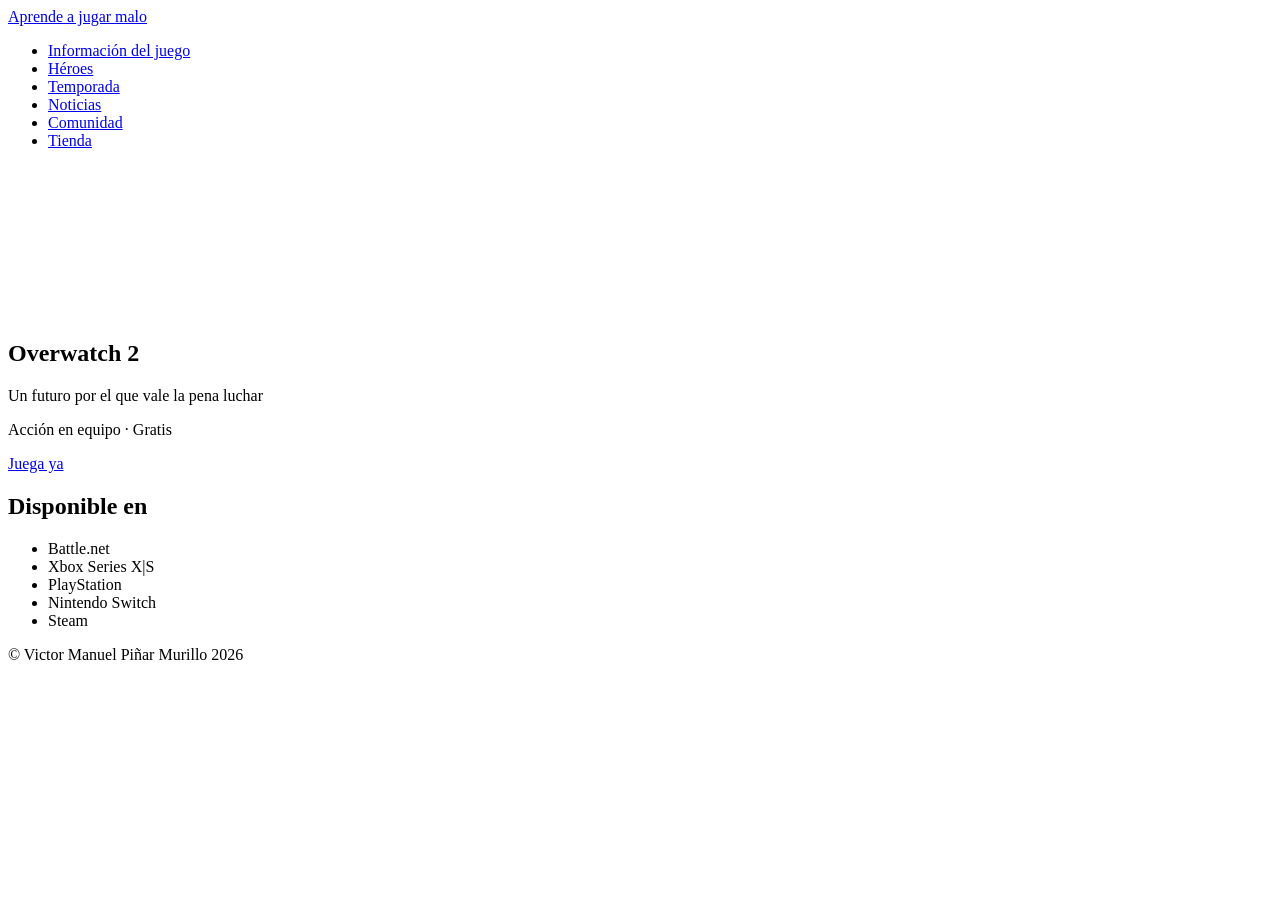
==== index.html @ 0eced62b "inicio del proyecto" ====
<!DOCTYPE html>
<html lang="es">
<head>
    <meta charset="UTF-8">
    <meta name="viewport" content="width=device-width, initial-scale=1.0">
    <title>Proyecto web</title>
    <link rel="stylesheet" href="CSS/style.css">
</head>
<body>
    <header>
        <div class="logo">
            <a href="#">
                <span>Aprende a jugar malo</span>
            </a>
        </div>
        <nav>
            <ul>
                <li><a href="#">Información del juego</a></li>
                <li><a href="#">Héroes</a></li>
                <li><a href="#">Temporada</a></li>
                <li><a href="#">Noticias</a></li>
                <li><a href="#">Comunidad</a></li>
                <li><a href="#">Tienda</a></li>
            </ul>
        </nav>
    </header>
    <main>
        <section class="heroe">
            <div class="heroe media">
                <video src="Assets/F2P_Trailer_bug.mp4"></video>
            </div>

            <div class="contenido heroe">
                <h1>Overwatch 2</h1>
                <p>Un futuro por el que vale la pena luchar</p>
                <p>Acción en equipo · Gratis</p>

                <a href="#" class="boton">Juega ya</a>
            </div>
        </section>

        <section class="plataformas">
            <h2>Disponible en</h2>
            <ul>
                <li>Battle.net</li>
                <li>Xbox Series X|S</li>
                <li>PlayStation</li>
                <li>Nintendo Switch</li>
                <li>Steam</li>
            </ul>
        </section>

    </main>
    <footer>
        <p>&copy; Victor Manuel Piñar Murillo 2026</p>
    </footer>
    </header>
</body>
</html>
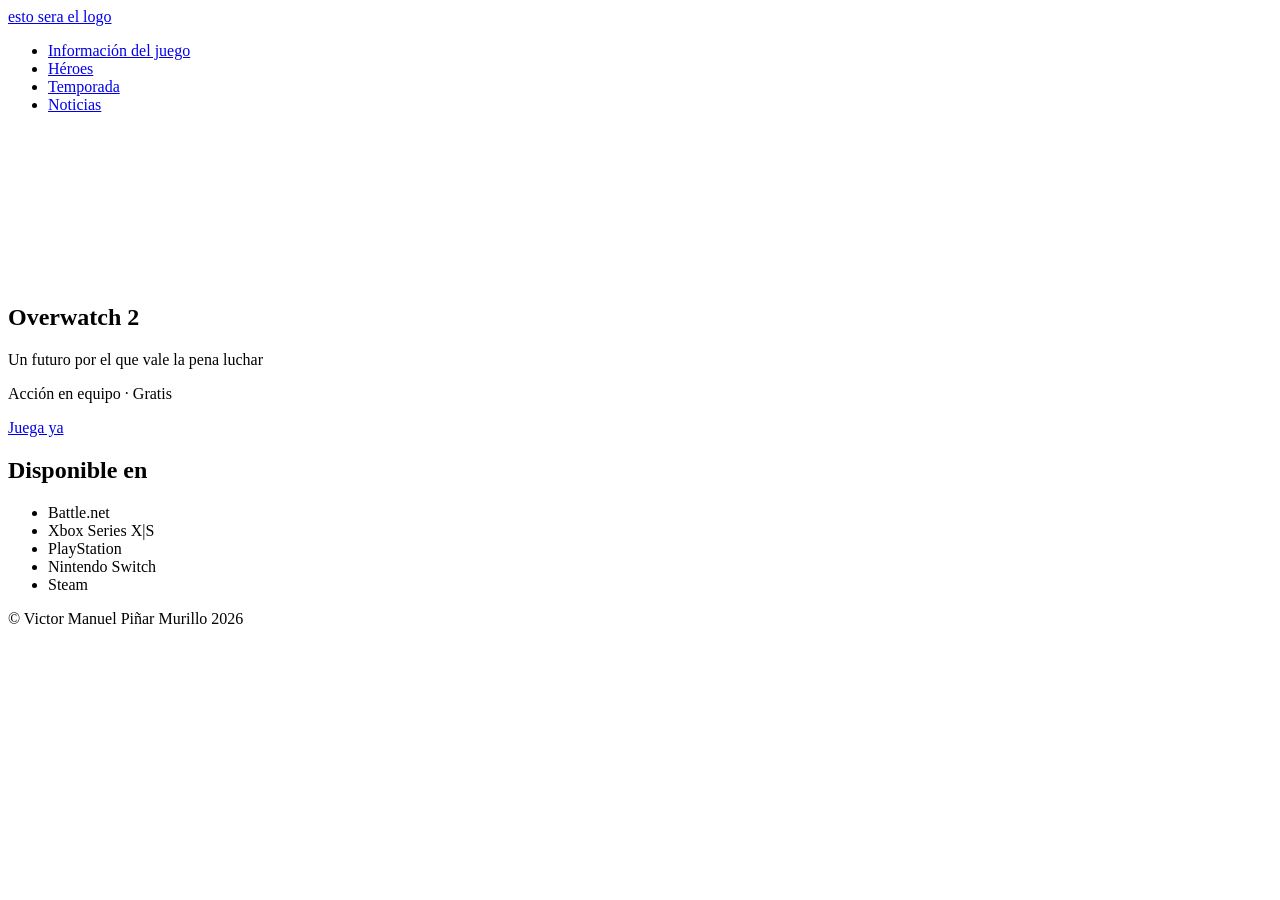
==== commit a21b1a3e: "errores en el html corregidos" ====
--- a/index.html
+++ b/index.html
@@ -10,27 +10,24 @@
     <header>
         <div class="logo">
             <a href="#">
-                <span>Aprende a jugar malo</span>
+                <span>esto sera el logo</span>
             </a>
         </div>
         <nav>
             <ul>
-                <li><a href="#">Información del juego</a></li>
+                <li><a class="top de la pagina" href="#">Información del juego</a></li>
                 <li><a href="#">Héroes</a></li>
                 <li><a href="#">Temporada</a></li>
                 <li><a href="#">Noticias</a></li>
-                <li><a href="#">Comunidad</a></li>
-                <li><a href="#">Tienda</a></li>
             </ul>
         </nav>
     </header>
     <main>
         <section class="heroe">
-            <div class="heroe media">
+            <div class="heroe_video">
                 <video src="Assets/F2P_Trailer_bug.mp4"></video>
             </div>
-
-            <div class="contenido heroe">
+            <div class="texto_en_el_video">
                 <h1>Overwatch 2</h1>
                 <p>Un futuro por el que vale la pena luchar</p>
                 <p>Acción en equipo · Gratis</p>
@@ -38,7 +35,6 @@
                 <a href="#" class="boton">Juega ya</a>
             </div>
         </section>
-
         <section class="plataformas">
             <h2>Disponible en</h2>
             <ul>
@@ -49,7 +45,6 @@
                 <li>Steam</li>
             </ul>
         </section>
-
     </main>
     <footer>
         <p>&copy; Victor Manuel Piñar Murillo 2026</p>
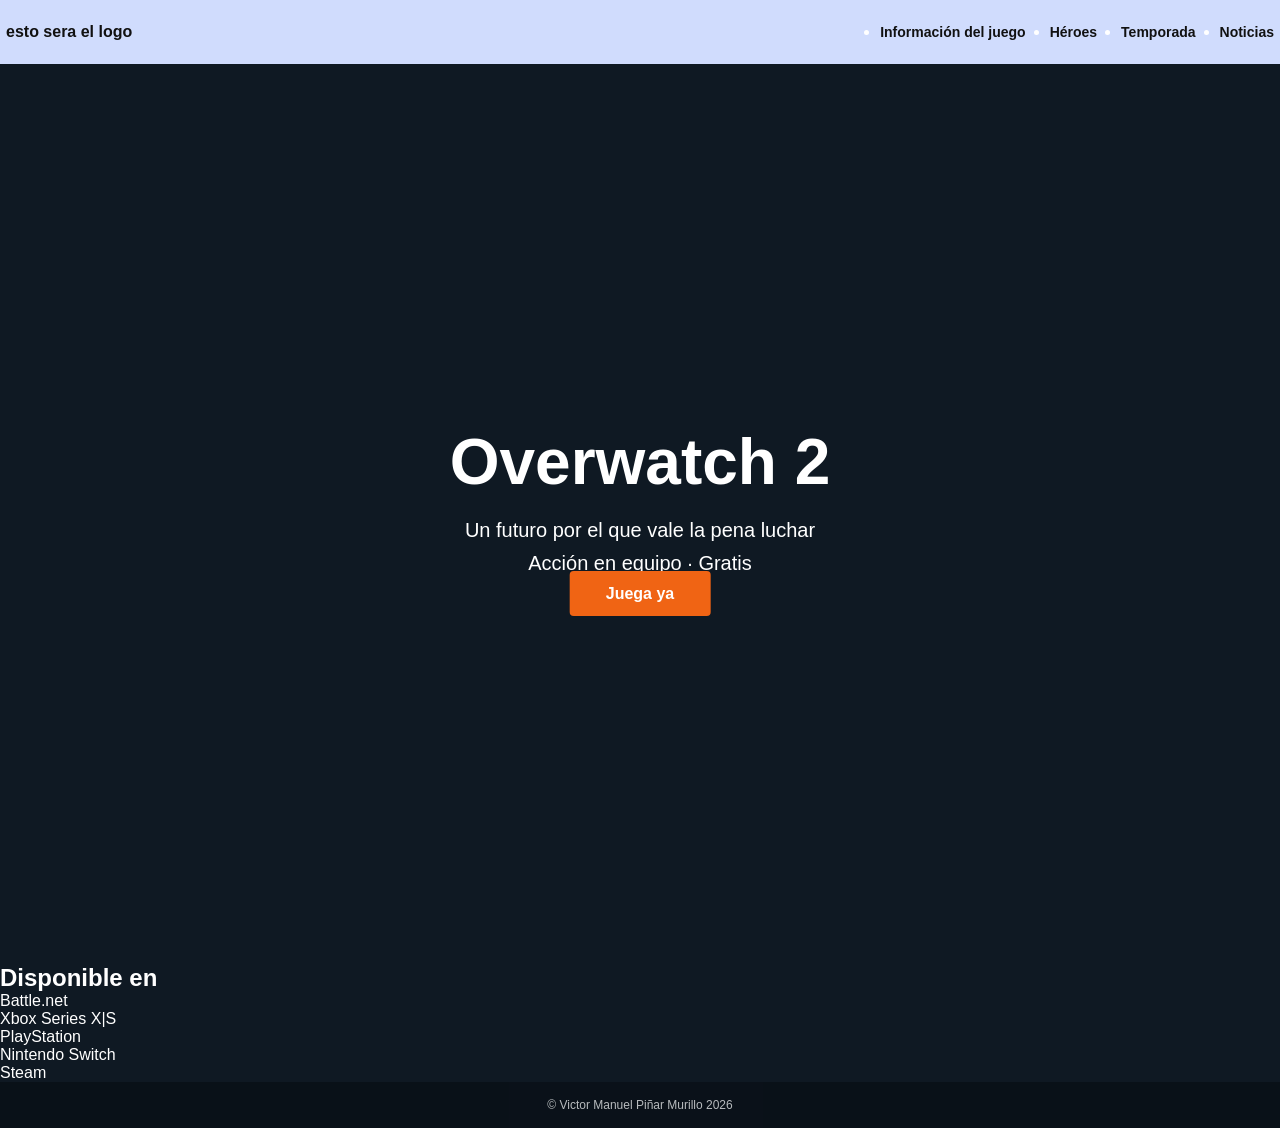
==== commit 77a9942d: "link a las otras paginas y css del video" ====
--- a/index.html
+++ b/index.html
@@ -15,10 +15,10 @@
         </div>
         <nav>
             <ul>
-                <li><a class="top de la pagina" href="#">Información del juego</a></li>
-                <li><a href="#">Héroes</a></li>
-                <li><a href="#">Temporada</a></li>
-                <li><a href="#">Noticias</a></li>
+                <li><a class="top de la pagina" href="index.html">Información del juego</a></li>
+                <li><a href="Héroes.html">Héroes</a></li>
+                <li><a href="Temporada.html">Temporada</a></li>
+                <li><a href="Noticias.html">Noticias</a></li>
             </ul>
         </nav>
     </header>
--- a/CSS/style.css
+++ b/CSS/style.css
@@ -0,0 +1,84 @@
+* {
+    margin: 0;
+    padding: 0;
+    box-sizing: border-box;
+    font-family: Arial, Helvetica, sans-serif;
+}
+body {
+    background-color: #0f1923;
+    color: #ffffff;
+}
+header {
+    width: 100%;
+    height: 64px;
+    background-color: #d0dcfd;
+    display: flex;
+    align-items: center;
+    justify-content: space-between;
+    padding: 6px;
+}
+
+.logo a {
+    text-decoration: none;
+    font-weight: 900;
+    color: #111;
+}
+nav ul {
+
+    display: flex;
+    gap: 24px;
+}
+nav a {
+    text-decoration: none;
+    color: #111;
+    font-weight: 600;
+    font-size: 14px;
+}
+.boton {
+    margin-top: 32px;
+    padding: 14px 36px;
+    background-color: #f06414;
+    color: #fff;
+    text-decoration: none;
+    font-weight: 800;
+    border-radius: 4px;
+    transition: transform 0.2s ease, box-shadow 0.2s ease;
+}
+footer {
+    background-color: #080f15;
+    text-align: center;
+    padding: 16px;
+    font-size: 12px;
+    opacity: 0.7;
+}
+.heroe {
+    position: relative;
+    width: 100%;
+    height: 100vh;
+}
+.heroe_video video {
+    width: 100%;
+    height: 100%;
+    object-fit: cover;
+}
+.texto_en_el_video {
+    position: absolute;
+    top: 50%;
+    left: 50%;
+    transform: translate(-50%, -50%);
+    text-align: center;
+    max-width: 800px;
+}
+.texto_en_el_video h1 {
+    font-size: 64px;
+    font-weight: 900;
+    margin-bottom: 20px;
+}
+.texto_en_el_video p {
+    font-size: 20px;
+    margin-bottom: 10px;
+}
+.boton:hover {
+    transform: translateY(-2px);
+    box-shadow: 0 6px 15px rgba(0, 0, 0, 0.4);
+}
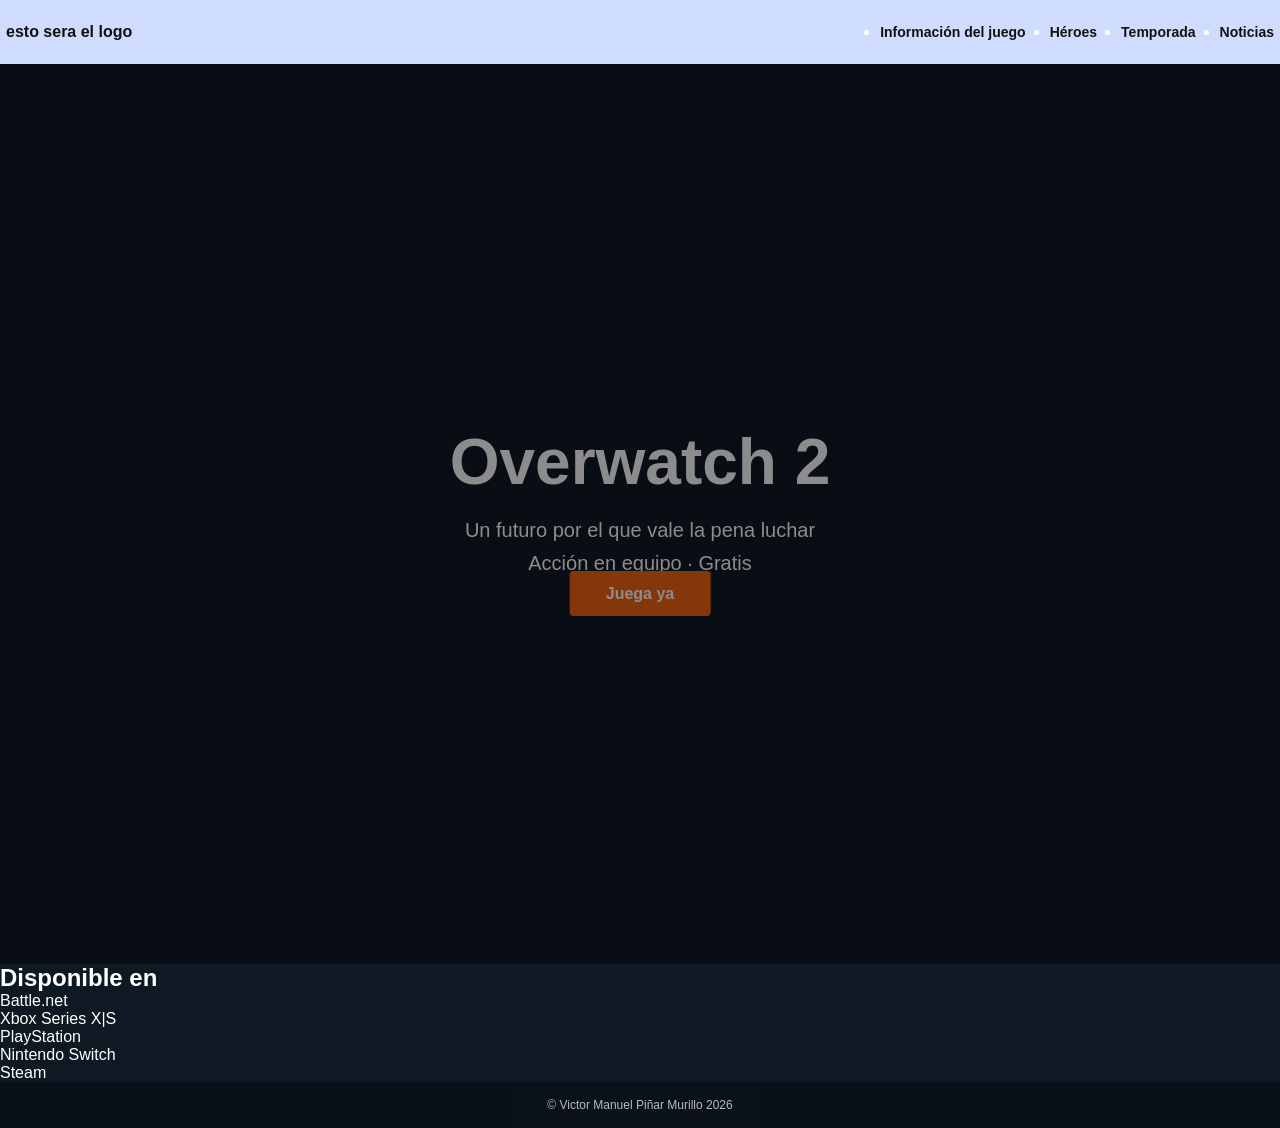
==== commit ddf29d7d: "video fondo oscurecido" ====
--- a/index.html
+++ b/index.html
@@ -24,6 +24,7 @@
     </header>
     <main>
         <section class="heroe">
+            <div class="filtro"></div>
             <div class="heroe_video">
                 <video src="Assets/F2P_Trailer_bug.mp4"></video>
             </div>
--- a/CSS/style.css
+++ b/CSS/style.css
@@ -16,8 +16,20 @@
     align-items: center;
     justify-content: space-between;
     padding: 6px;
+    position: fixed;
+    top: 0;
+    left: 0;
+    z-index: 10;
 }
-
+.filtro {
+    position: absolute;
+    top: 0;
+    left: 0;
+    width: 100%;
+    height: 100%;
+    background-color: rgba(0, 0, 0, 0.45);
+    z-index: 1;
+}
 .logo a {
     text-decoration: none;
     font-weight: 900;
@@ -51,6 +63,9 @@
     font-size: 12px;
     opacity: 0.7;
 }
+main {
+    margin-top: 64px;
+}
 .heroe {
     position: relative;
     width: 100%;
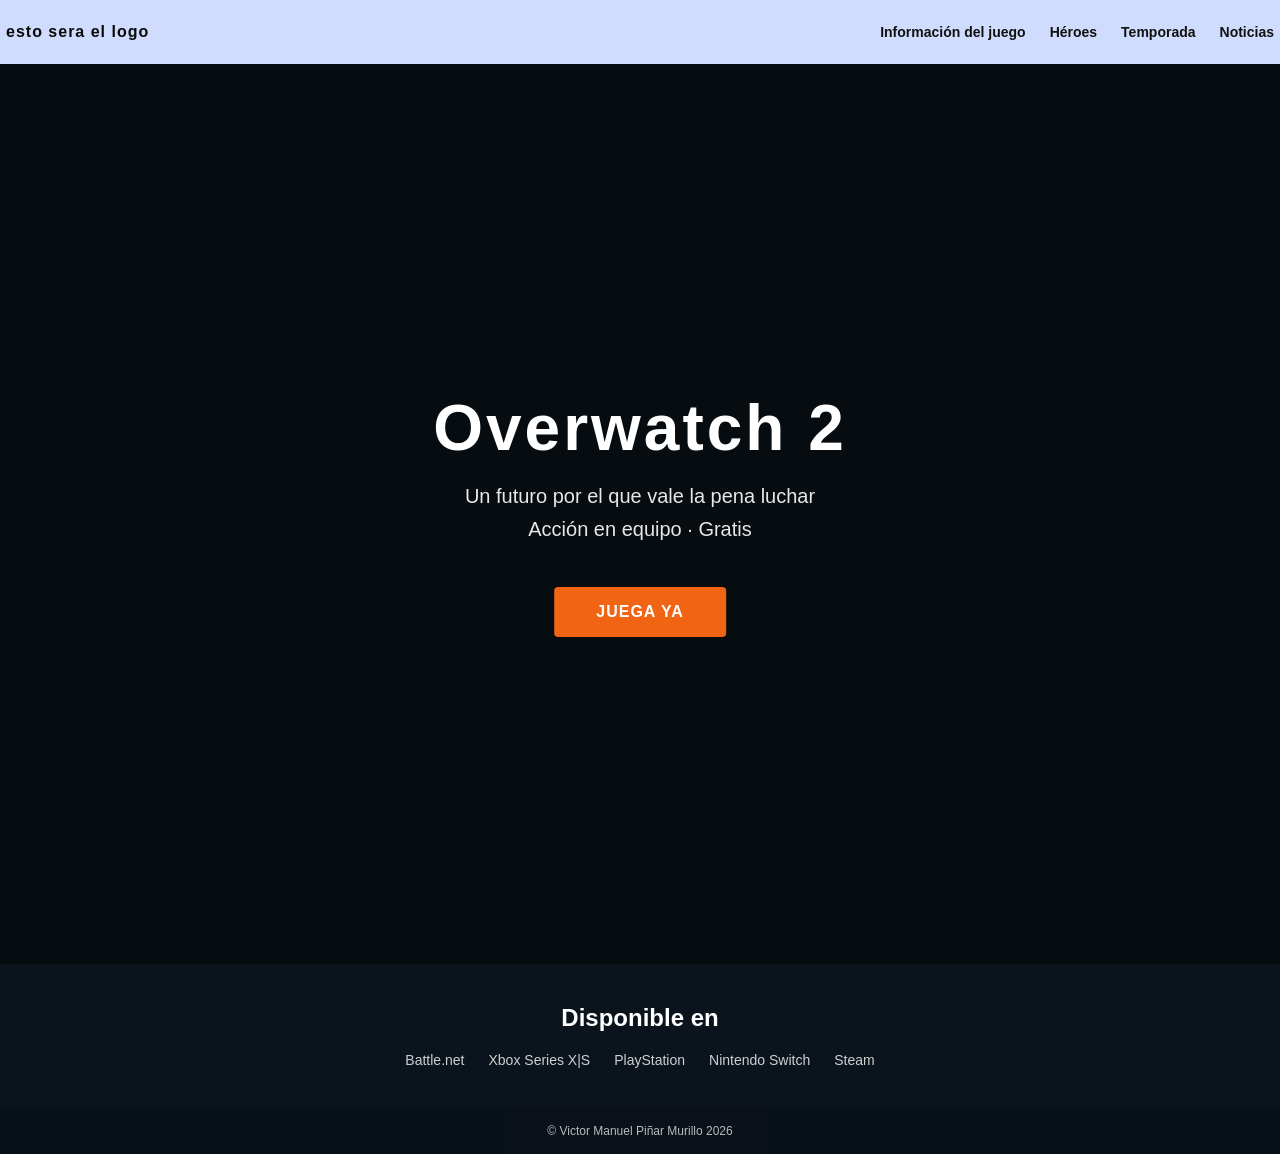
==== commit b8321276: "Página principal terminada" ====
--- a/index.html
+++ b/index.html
@@ -26,12 +26,12 @@
         <section class="heroe">
             <div class="filtro"></div>
             <div class="heroe_video">
-                <video src="Assets/F2P_Trailer_bug.mp4"></video>
+                <video src="Assets/F2P_Trailer_bug.mp4" autoplay muted loop playsinline></video>
             </div>
             <div class="texto_en_el_video">
                 <h1>Overwatch 2</h1>
-                <p>Un futuro por el que vale la pena luchar</p>
-                <p>Acción en equipo · Gratis</p>
+                <p class="subtitulo">Un futuro por el que vale la pena luchar</p>
+                <p class="detalle">Acción en equipo · Gratis</p>
 
                 <a href="#" class="boton">Juega ya</a>
             </div>
--- a/CSS/style.css
+++ b/CSS/style.css
@@ -23,20 +23,18 @@
 }
 .filtro {
     position: absolute;
-    top: 0;
-    left: 0;
-    width: 100%;
-    height: 100%;
-    background-color: rgba(0, 0, 0, 0.45);
+    inset: 0;
+    background-color: rgba(0, 0, 0, 0.5);
     z-index: 1;
 }
 .logo a {
     text-decoration: none;
     font-weight: 900;
-    color: #111;
+    color: #0a0a0a;
+    letter-spacing: 1px;
 }
 nav ul {
-
+    list-style: none;
     display: flex;
     gap: 24px;
 }
@@ -47,13 +45,16 @@
     font-size: 14px;
 }
 .boton {
-    margin-top: 32px;
-    padding: 14px 36px;
+    display: inline-block;
+    margin-top: 36px;
+    padding: 16px 42px;
     background-color: #f06414;
     color: #fff;
     text-decoration: none;
     font-weight: 800;
     border-radius: 4px;
+    text-transform: uppercase;
+    letter-spacing: 1px;
     transition: transform 0.2s ease, box-shadow 0.2s ease;
 }
 footer {
@@ -70,6 +71,7 @@
     position: relative;
     width: 100%;
     height: 100vh;
+    overflow: hidden;
 }
 .heroe_video video {
     width: 100%;
@@ -82,18 +84,49 @@
     left: 50%;
     transform: translate(-50%, -50%);
     text-align: center;
-    max-width: 800px;
+    max-width: 900px;
+    z-index: 2;
 }
 .texto_en_el_video h1 {
     font-size: 64px;
     font-weight: 900;
     margin-bottom: 20px;
+    letter-spacing: 3px;
 }
 .texto_en_el_video p {
     font-size: 20px;
     margin-bottom: 10px;
+    opacity: 0.9;
 }
 .boton:hover {
     transform: translateY(-2px);
-    box-shadow: 0 6px 15px rgba(0, 0, 0, 0.4);
+    box-shadow: 0 8px 18px rgba(0, 0, 0, 0.4);
 }
+.plataformas {
+    background-color: #0b141c;
+    padding: 40px 20px;
+    text-align: center;
+}
+.plataformas h2 {
+    margin-bottom: 20px;
+    font-size: 24px;
+}
+.plataformas ul {
+    list-style: none;
+    display: flex;
+    justify-content: center;
+    gap: 24px;
+    flex-wrap: wrap;
+}
+.plataformas li {
+    font-size: 14px;
+    opacity: 0.8;
+}
+.subtitulo {
+    font-size: 22px;
+    margin-bottom: 8px;
+}
+.detalle {
+    font-size: 18px;
+    opacity: 0.85;
+}
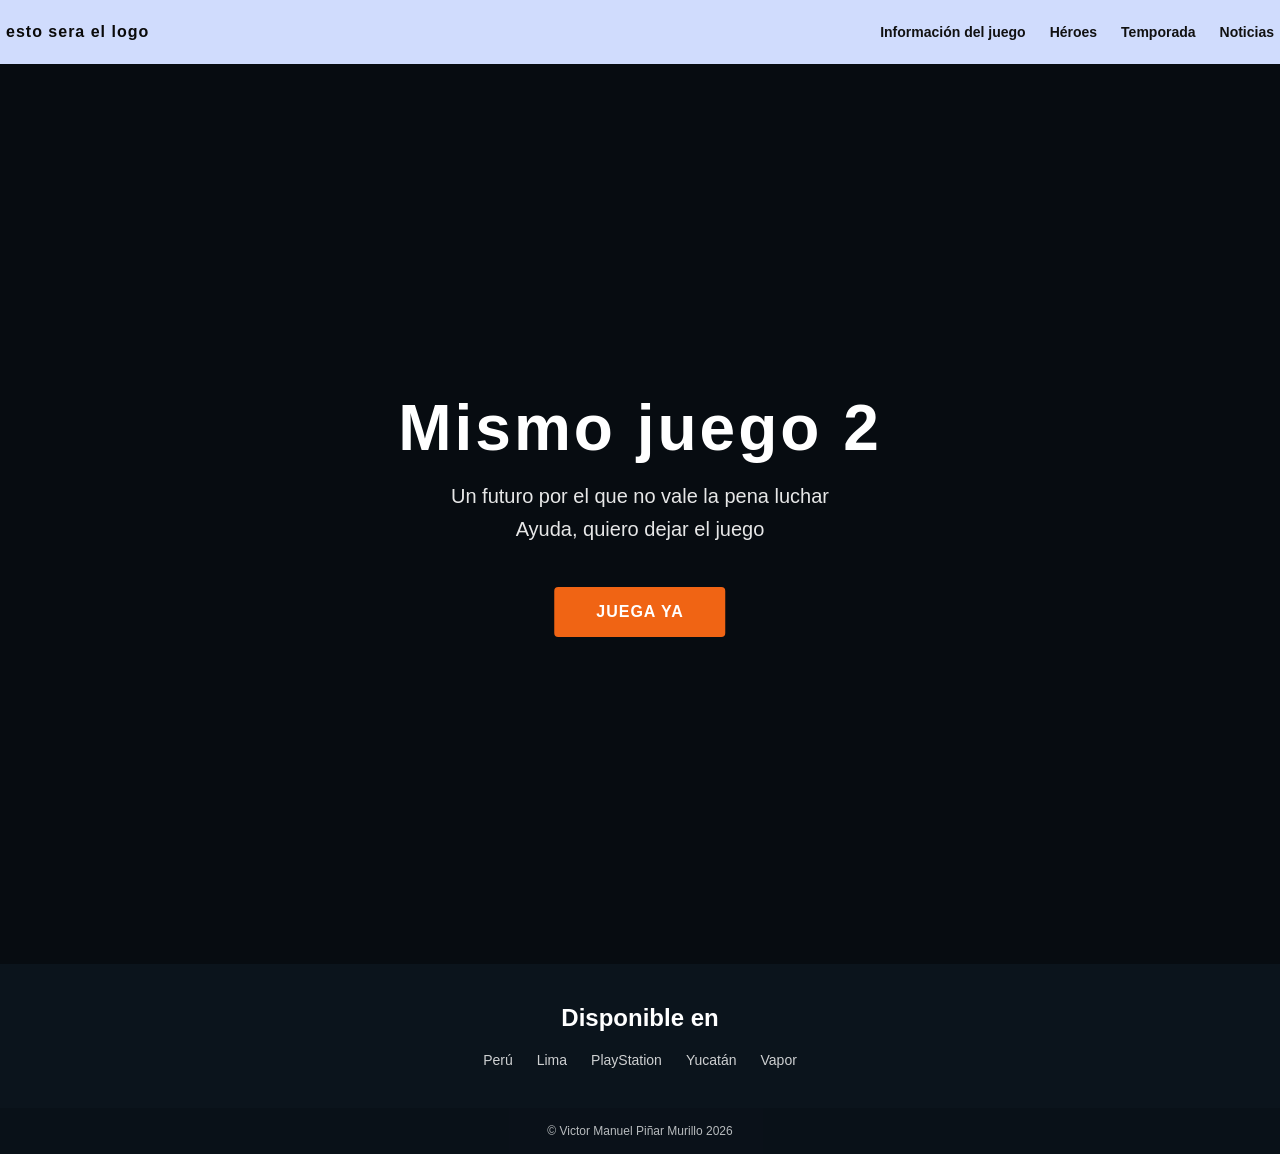
==== commit 34dbefe4: "html de heroes" ====
--- a/index.html
+++ b/index.html
@@ -29,9 +29,9 @@
                 <video src="Assets/F2P_Trailer_bug.mp4" autoplay muted loop playsinline></video>
             </div>
             <div class="texto_en_el_video">
-                <h1>Overwatch 2</h1>
-                <p class="subtitulo">Un futuro por el que vale la pena luchar</p>
-                <p class="detalle">Acción en equipo · Gratis</p>
+                <h1>Mismo juego 2</h1>
+                <p class="subtitulo">Un futuro por el que no vale la pena luchar</p>
+                <p class="detalle">Ayuda, quiero dejar el juego</p>
 
                 <a href="#" class="boton">Juega ya</a>
             </div>
@@ -39,11 +39,11 @@
         <section class="plataformas">
             <h2>Disponible en</h2>
             <ul>
-                <li>Battle.net</li>
-                <li>Xbox Series X|S</li>
+                <li>Perú</li>
+                <li>Lima</li>
                 <li>PlayStation</li>
-                <li>Nintendo Switch</li>
-                <li>Steam</li>
+                <li>Yucatán</li>
+                <li>Vapor</li>
             </ul>
         </section>
     </main>
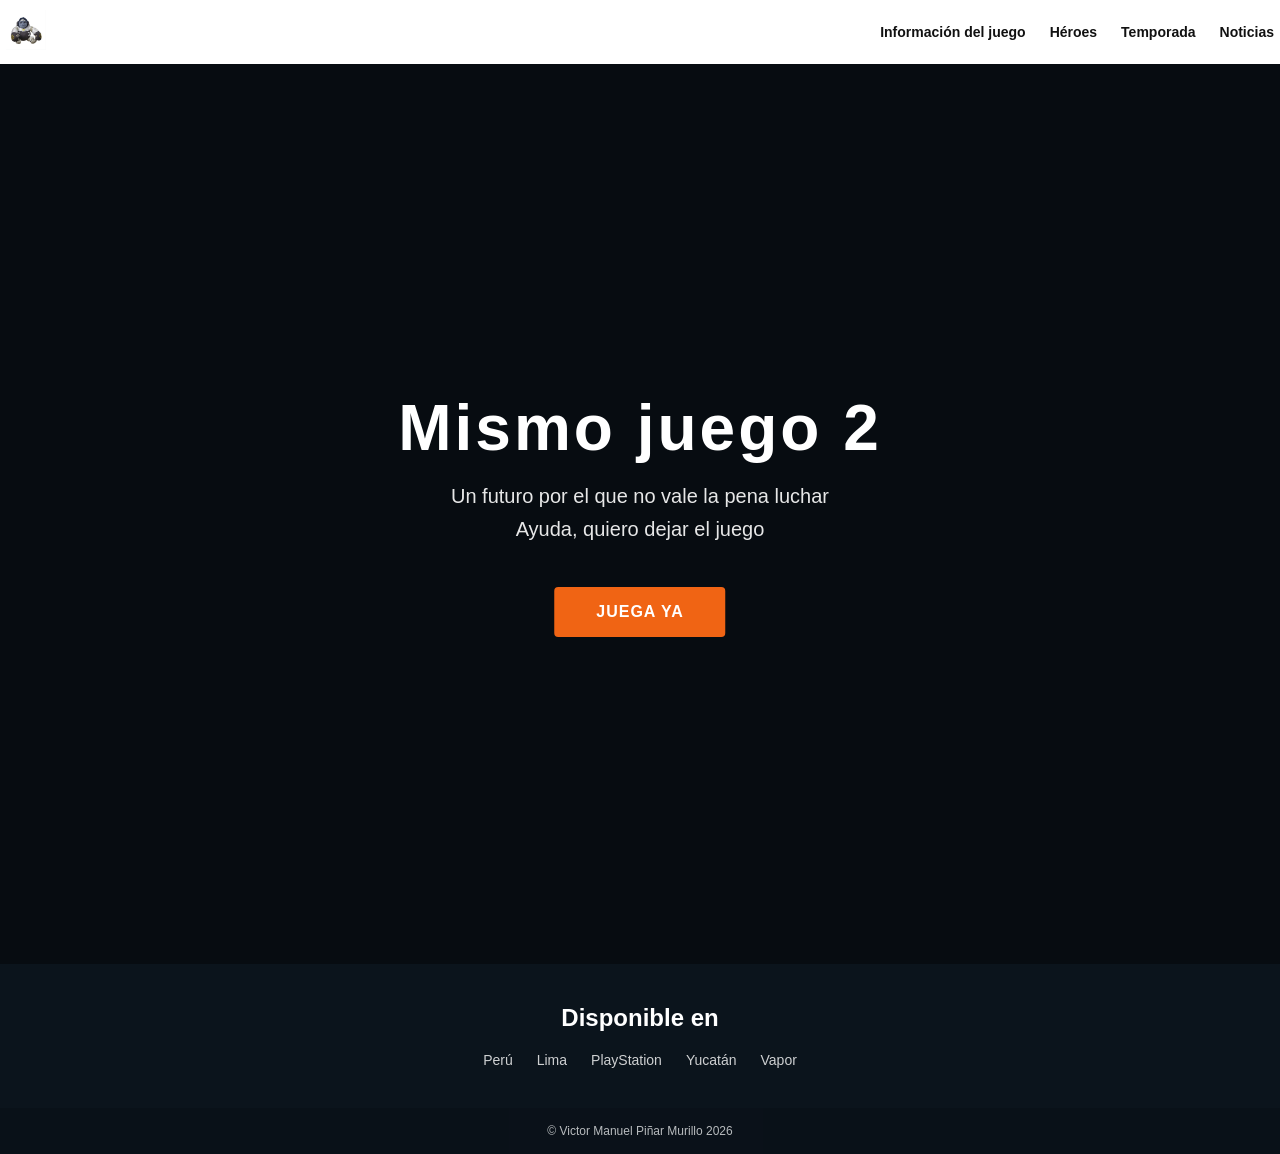
==== commit f8aef193: "Imagenes, logo del header, pequeños detalles de head css para las tablas" ====
--- a/index.html
+++ b/index.html
@@ -3,25 +3,26 @@
 <head>
     <meta charset="UTF-8">
     <meta name="viewport" content="width=device-width, initial-scale=1.0">
-    <title>Proyecto web</title>
+    <title>Noticias | Overwatch</title>
     <link rel="stylesheet" href="CSS/style.css">
 </head>
 <body>
-    <header>
-        <div class="logo">
-            <a href="#">
-                <span>esto sera el logo</span>
-            </a>
-        </div>
-        <nav>
-            <ul>
-                <li><a class="top de la pagina" href="index.html">Información del juego</a></li>
-                <li><a href="Héroes.html">Héroes</a></li>
-                <li><a href="Temporada.html">Temporada</a></li>
-                <li><a href="Noticias.html">Noticias</a></li>
-            </ul>
-        </nav>
-    </header>
+
+<header>
+    <div class="logo">
+        <a href="index.html">
+            <img src="Assets/winton.webp" alt="Logo Overwatch" height="40">
+        </a>
+    </div>
+    <nav>
+        <ul>
+            <li><a href="index.html">Información del juego</a></li>
+            <li><a href="Héroes.html">Héroes</a></li>
+            <li><a href="Temporada.html">Temporada</a></li>
+            <li><a href="Noticias.html">Noticias</a></li>
+        </ul>
+    </nav>
+</header>
     <main>
         <section class="heroe">
             <div class="filtro"></div>
--- a/CSS/style.css
+++ b/CSS/style.css
@@ -11,7 +11,7 @@
 header {
     width: 100%;
     height: 64px;
-    background-color: #d0dcfd;
+    background-color: #ffffff;
     display: flex;
     align-items: center;
     justify-content: space-between;
@@ -129,4 +129,74 @@
 .detalle {
     font-size: 18px;
     opacity: 0.85;
+}
+.titulo-pagina {
+    background-color: #0f1923;
+    padding: 120px 20px 60px;
+    text-align: center;
+}
+.titulo-pagina h1 {
+    font-size: 48px;
+    font-weight: 900;
+    letter-spacing: 2px;
+    margin-bottom: 12px;
+}
+.titulo-pagina p {
+    font-size: 18px;
+    opacity: 0.85;
+}
+.galeria {
+    background-color: #0b141c;
+    padding: 60px 30px;
+}
+
+.grid-heroes {
+    display: grid;
+    grid-template-columns: repeat(auto-fit, minmax(240px, 1fr));
+    gap: 32px;
+    max-width: 1200px;
+    margin: 0 auto;
+}
+
+.carta-heroe {
+    background-color: #111c26;
+    border-radius: 6px;
+    overflow: hidden;
+    transition: transform 0.25s ease, box-shadow 0.25s ease;
+}
+.carta-heroe img {
+    width: 100%;
+    height: 300px;
+    object-fit: cover;
+}
+.carta-heroe h3 {
+    margin: 16px;
+    font-size: 20px;
+    font-weight: 700;
+}
+.carta-heroe p {
+    margin: 0 16px 20px;
+    font-size: 14px;
+    opacity: 0.85;
+    line-height: 1.5;
+}
+.carta-heroe:hover {
+    transform: translateY(-6px);
+    box-shadow: 0 12px 30px rgba(0,0,0,0.4);
+}
+tr {
+    background-color:#111c26;
+    
+}
+th {
+    padding:12px
+}
+td {
+    padding: 12px;
+}
+table {
+    width:100%; 
+    max-width:1000px; 
+    margin:auto; 
+    border-collapse: collapse;
 }
